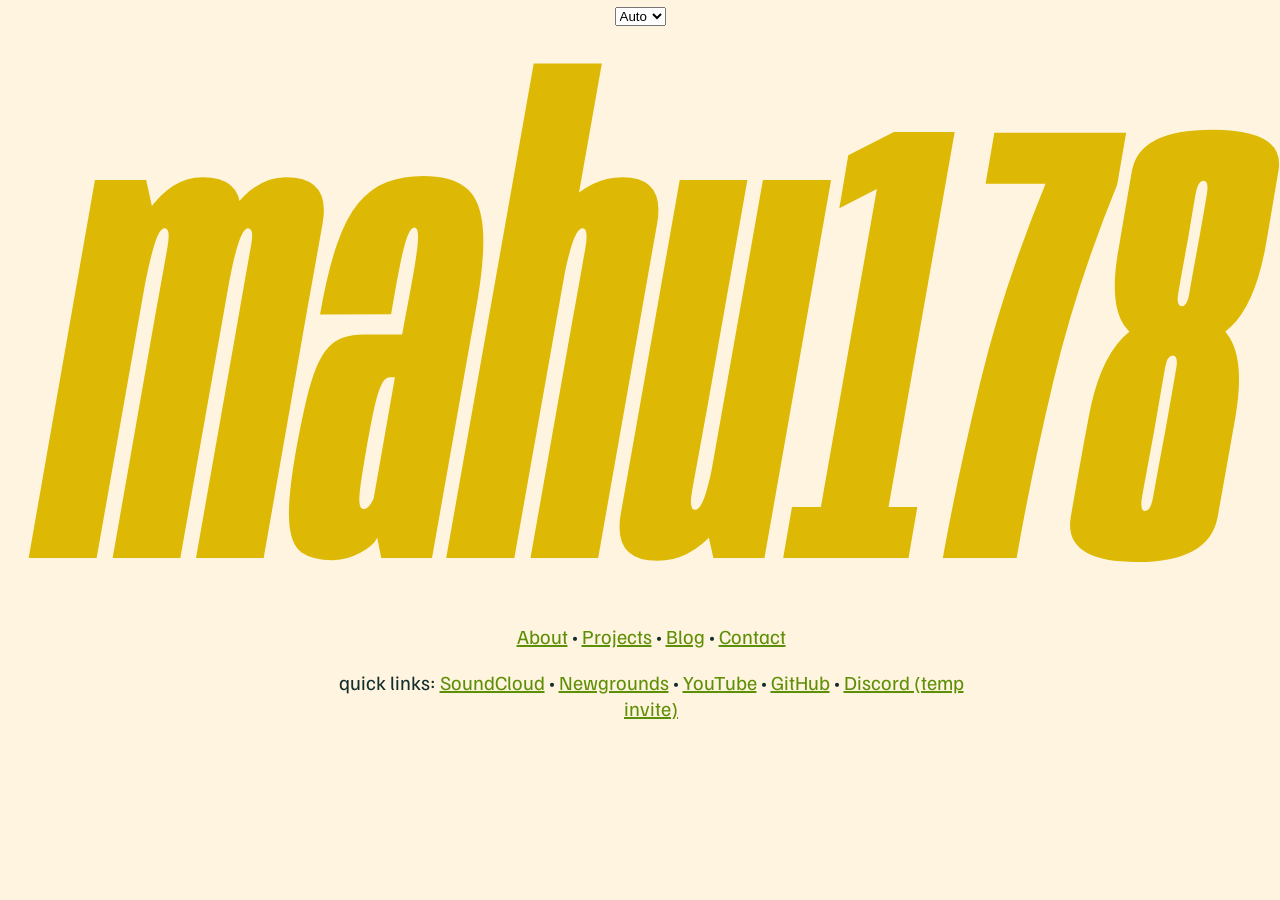
==== index.html @ 8aab54f6 "Refactor HTML structure, update styles, and enhance contact page" ====
<!DOCTYPE html>
<html lang="en">

<head>
	<meta charset="utf-8" />
	<title>mahu178</title>
	<meta name="viewport" content="width=device-width" />
	<link rel="stylesheet" href="css/styles.css" />
	<link rel="icon" type="image/png" href="images/favicon.png" />
	<meta name="description" content="MÈO MÈO on the internet <<vine boom sound effect>>" />
	<meta name="keywords" content="portfolio, projects, contact, about me" />
	<script src="scripts/script.js" defer></script>
</head>

<body class="index">
	<select id="theme-mode" aria-label="Select theme mode">
		<option value="auto">Auto</option>
		<option value="light">Light</option>
		<option value="dark">Dark</option>
	</select>

	<main class="index">
		<div class="logo-section">
			<h1 class="site-name">mahu178</h1>
		</div>

		<nav class="index">
			<a href="about.html">About</a> •
			<a href="projects.html">Projects</a> •
            <a href="blog.html">Blog</a> •
			<a href="contact.html">Contact</a>
		</nav>

        <p class="index">quick links: <a href="https://soundcloud.com/mahu178">SoundCloud</a> • <a href="https://mahu178.newgrounds.com/audio">Newgrounds</a> • <a href="https://www.youtube.com/@mahu178">YouTube</a> • <a href="https://github.com/mahu178">GitHub</a> • <a href="https://discord.gg/q94Nxc7dAx">Discord (temp invite)</a></p>
	</main>
</body>

</html>
---- css/styles.css ----
@import url('https://fonts.googleapis.com/css2?family=Anybody:ital,wdth,wght@0,50..75,600..700;1,50..75,600..700&family=Familjen+Grotesk:ital,wght@0,400..700;1,400..700&display=swap');

:root {
	--fontHead: 'Anybody', 'Arial Narrow', 'Roboto Condensed', 'Inter Tight', 'Nimbus Sans', 'Helvetica Neue', sans-serif;
	--fontMain: 'Familjen Grotesk', system-ui, -apple-system, sans-serif;
}

/* @link https://utopia.fyi/type/calculator?c=204,20,1.067,1000,20,1.333,4,1,&s=0.75,1.5|2|3|4|6,s-l&g=xs,l,l,12 */
:root {
	--step--1: clamp(0.9377rem, 1.2314rem + -0.4699cqi, 1.1715rem);
	--step-0: 1.25rem;
	--step-1: clamp(1.3338rem, 1.2485rem + 0.6683cqi, 1.6663rem);
	--step-2: clamp(1.4231rem, 1.2186rem + 1.604cqi, 2.2211rem);
	--step-3: clamp(1.5185rem, 1.1488rem + 2.8991cqi, 2.9607rem);
	--step-4: clamp(1.6202rem, 1.024rem + 4.6763cqi, 3.9467rem);
}

html[data-theme="dark"] {
	--text: #fff4df;
	--acc-lc: #0380DA;
	/* low contrast with background */
	--acc-hc: #FEA24E;
	/* high contrast */
	--bg: #132e2c;
}

html[data-theme="light"] {
	--text: #132e2c;
	--acc-lc: #DDB905;
	--acc-hc: #5E8F06;
	--bg: #fff4df;
}

body {
	font-family: var(--fontMain);
	font-size: var(--step-0);
	background-color: var(--bg);
	color: var(--text);
	max-width: 60ch;
	margin: auto;
}

p {
	max-width: 60ch;
}

q {
	color: var(--acc-hc)
}

body.index {
	width: 100vw
}

main.index {
	width: 100%;
	height: 100%;
	display: flex;
	flex-direction: column;
	justify-content: center;
	align-items: center;
}

a:link {
	color: var(--acc-hc);
}

a:visited {
	color: var(--acc-lc);
}

a:hover,
a:focus {
	color: var(--text);
	background-color: var(--acc-lc);
}

a:active {
	color: var(--text);
}

a#home {
	font-family: var(--fontHead);
	font-size: var(--step-4);
	font-stretch: 50%;
	font-weight: 600;
	font-style: italic;
	color: var(--text);
}

header {
	background-color: var(--acc-lc);
	display: flex;
	flex-direction: row;
	justify-content: space-between;
	align-items: center;
	padding: 0.5ch 1ch;
}
nav.header a {color: var(--text)}

::selection {
	color: var(--bg);
	background: var(--acc-hc);
}

h1,
h2,
h3 {
	font-family: var(--fontHead);
	font-stretch: 75%;
	margin: 0.5em 0 0.33em;
	background-color: var(--bg);
}

h1 {
	font-size: var(--step-4);
	font-stretch: 75%;
	color: var(--acc-lc);
}

h1.site-name {
	font-size: min(50vw, 70vh);
	font-stretch: 50%;
	font-weight: 600;
	font-style: italic;
	line-height: 10%;
	background-color: transparent;
}

h2 {
	font-size: var(--step-3);
	font-style: italic;
}

h3 {
	font-size: var(--step-2);
}

h4,
summary,
blockquote {
	font-size: var(--step-1);
}

div.faq-item {
	border-left: solid var(--acc-hc);
	margin: 2ch 0;
	padding-left: 1ch;
}

div.faq-question {
	padding-bottom: 1ch;
	font-size: var(--step-1);
	font-weight: 700;
}

.index {
	text-align: center;
	background-color: var(--bg);
}

small,
figcaption {
	font-size: var(--step--1);
}

main {
	padding: 1ch;
}
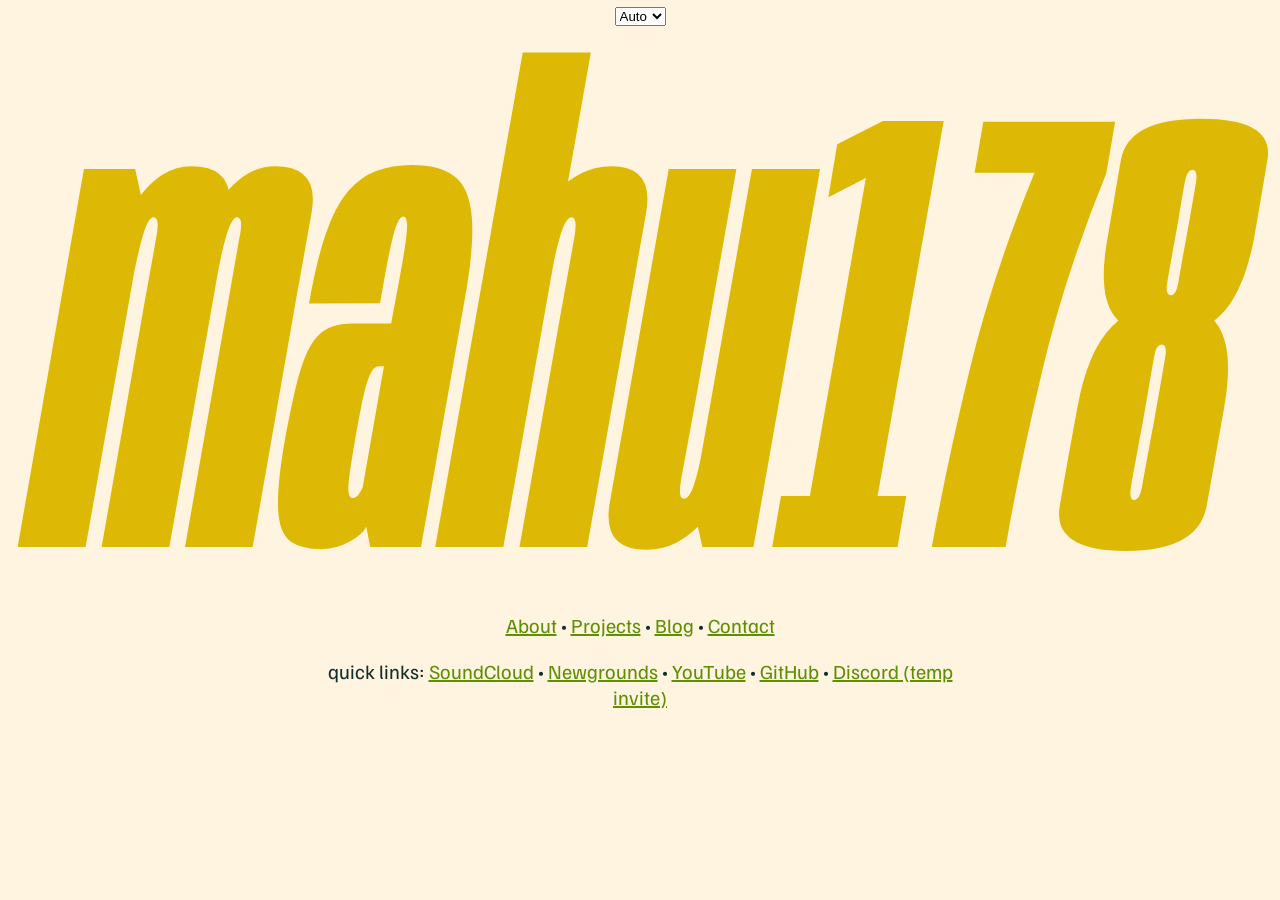
==== commit 67611c58: "testing corner image bg" ====
--- a/index.html
+++ b/index.html
@@ -33,6 +33,7 @@
 
         <p class="index">quick links: <a href="https://soundcloud.com/mahu178">SoundCloud</a> • <a href="https://mahu178.newgrounds.com/audio">Newgrounds</a> • <a href="https://www.youtube.com/@mahu178">YouTube</a> • <a href="https://github.com/mahu178">GitHub</a> • <a href="https://discord.gg/q94Nxc7dAx">Discord (temp invite)</a></p>
 	</main>
+	<div id="page-overlay" aria-hidden="true"></div>
 </body>
 
 </html>
--- a/css/styles.css
+++ b/css/styles.css
@@ -166,4 +166,21 @@
 
 main {
 	padding: 1ch;
+}
+
+main.index {
+	padding: 0;
+}
+
+#page-overlay {
+	--overlay-offset: min(6vw, 6vh);
+	position: fixed;
+	inset: 0;
+	z-index: 9999;
+	background: url(images/bg-corner.svg), url(images/bg-corner.svg), url(images/bg-corner.svg), url(images/bg-corner.svg), url(images/bg-side.svg), url(images/bg-side.svg), url(images/bg-side.svg), url(images/bg-side.svg);
+	background-repeat: no-repeat, no-repeat, no-repeat, no-repeat, no-repeat, no-repeat, no-repeat, no-repeat;
+	background-position: var(--overlay-offset) var(--overlay-offset), calc(100% - var(--overlay-offset)) var(--overlay-offset), calc(100% - var(--overlay-offset)) calc(100% - var(--overlay-offset)), var(--overlay-offset) calc(100% - var(--overlay-offset)), center var(--overlay-offset), calc(100% - var(--overlay-offset)) center, center calc(100% - var(--overlay-offset)), var(--overlay-offset) center;
+	background-size: var(--overlay-offset) var(--overlay-offset), var(--overlay-offset) var(--overlay-offset), var(--overlay-offset) var(--overlay-offset), var(--overlay-offset) var(--overlay-offset), calc(100% - 2 * var(--overlay-offset)) var(--overlay-offset), var(--overlay-offset) calc(100% - 2 * var(--overlay-offset)), calc(100% - 2 * var(--overlay-offset)) var(--overlay-offset), var(--overlay-offset) calc(100% - 2 * var(--overlay-offset));
+	cursor: default;
+	width: 100%; height: 100%;
 }
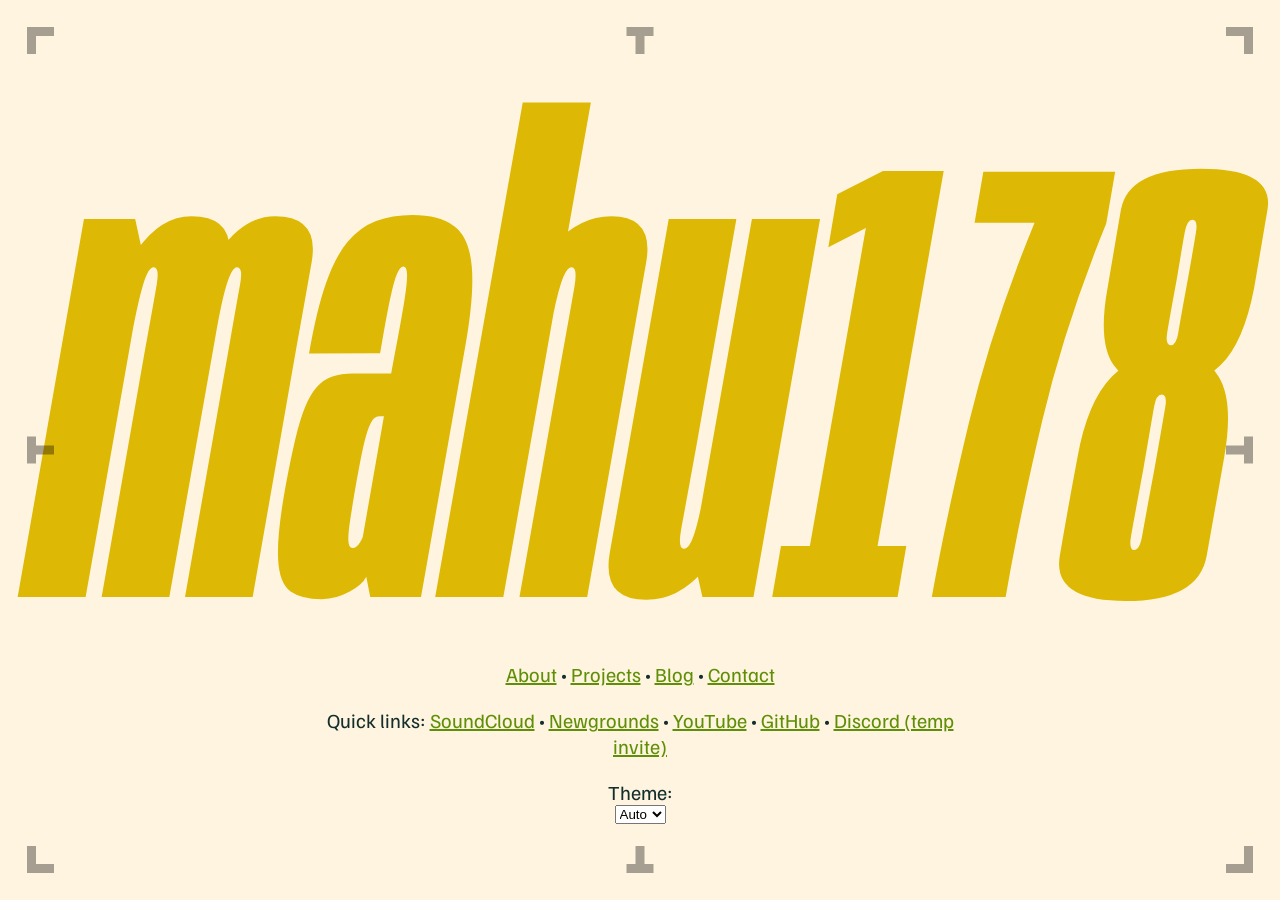
==== commit d07bf7a7: "alright proper frame for index page now" ====
--- a/index.html
+++ b/index.html
@@ -13,11 +13,6 @@
 </head>
 
 <body class="index">
-	<select id="theme-mode" aria-label="Select theme mode">
-		<option value="auto">Auto</option>
-		<option value="light">Light</option>
-		<option value="dark">Dark</option>
-	</select>
 
 	<main class="index">
 		<div class="logo-section">
@@ -31,9 +26,14 @@
 			<a href="contact.html">Contact</a>
 		</nav>
 
-        <p class="index">quick links: <a href="https://soundcloud.com/mahu178">SoundCloud</a> • <a href="https://mahu178.newgrounds.com/audio">Newgrounds</a> • <a href="https://www.youtube.com/@mahu178">YouTube</a> • <a href="https://github.com/mahu178">GitHub</a> • <a href="https://discord.gg/q94Nxc7dAx">Discord (temp invite)</a></p>
+        <p class="index">Quick links: <a href="https://soundcloud.com/mahu178">SoundCloud</a> • <a href="https://mahu178.newgrounds.com/audio">Newgrounds</a> • <a href="https://www.youtube.com/@mahu178">YouTube</a> • <a href="https://github.com/mahu178">GitHub</a> • <a href="https://discord.gg/q94Nxc7dAx">Discord (temp invite)</a></p>
+	Theme: <select id="theme-mode" aria-label="Select theme mode">
+		<option value="auto">Auto</option>
+		<option value="light">Light</option>
+		<option value="dark">Dark</option>
+	</select>
 	</main>
-	<div id="page-overlay" aria-hidden="true"></div>
+	<div id="frame" aria-hidden="true"></div>
 </body>
 
 </html>
--- a/css/styles.css
+++ b/css/styles.css
@@ -22,6 +22,7 @@
 	--acc-hc: #FEA24E;
 	/* high contrast */
 	--bg: #132e2c;
+	--frame-brightness: 100%;
 }
 
 html[data-theme="light"] {
@@ -29,6 +30,7 @@
 	--acc-lc: #DDB905;
 	--acc-hc: #5E8F06;
 	--bg: #fff4df;
+	--frame-brightness: 0%;
 }
 
 body {
@@ -169,18 +171,22 @@
 }
 
 main.index {
+	min-height: 100vh;
+	margin: auto;
 	padding: 0;
 }
 
-#page-overlay {
-	--overlay-offset: min(6vw, 6vh);
+#frame {
+	--overlay-offset: min(3vw, 3vh);
 	position: fixed;
 	inset: 0;
 	z-index: 9999;
-	background: url(images/bg-corner.svg), url(images/bg-corner.svg), url(images/bg-corner.svg), url(images/bg-corner.svg), url(images/bg-side.svg), url(images/bg-side.svg), url(images/bg-side.svg), url(images/bg-side.svg);
+	background: url(images/bg-corner1.svg), url(images/bg-corner2.svg), url(images/bg-corner3.svg), url(images/bg-corner4.svg), url(images/bg-side1.svg), url(images/bg-side2.svg), url(images/bg-side3.svg), url(images/bg-side4.svg);
 	background-repeat: no-repeat, no-repeat, no-repeat, no-repeat, no-repeat, no-repeat, no-repeat, no-repeat;
 	background-position: var(--overlay-offset) var(--overlay-offset), calc(100% - var(--overlay-offset)) var(--overlay-offset), calc(100% - var(--overlay-offset)) calc(100% - var(--overlay-offset)), var(--overlay-offset) calc(100% - var(--overlay-offset)), center var(--overlay-offset), calc(100% - var(--overlay-offset)) center, center calc(100% - var(--overlay-offset)), var(--overlay-offset) center;
 	background-size: var(--overlay-offset) var(--overlay-offset), var(--overlay-offset) var(--overlay-offset), var(--overlay-offset) var(--overlay-offset), var(--overlay-offset) var(--overlay-offset), calc(100% - 2 * var(--overlay-offset)) var(--overlay-offset), var(--overlay-offset) calc(100% - 2 * var(--overlay-offset)), calc(100% - 2 * var(--overlay-offset)) var(--overlay-offset), var(--overlay-offset) calc(100% - 2 * var(--overlay-offset));
 	cursor: default;
 	width: 100%; height: 100%;
+    pointer-events: none;
+	filter: brightness(var(--frame-brightness)) opacity(0.35);
 }
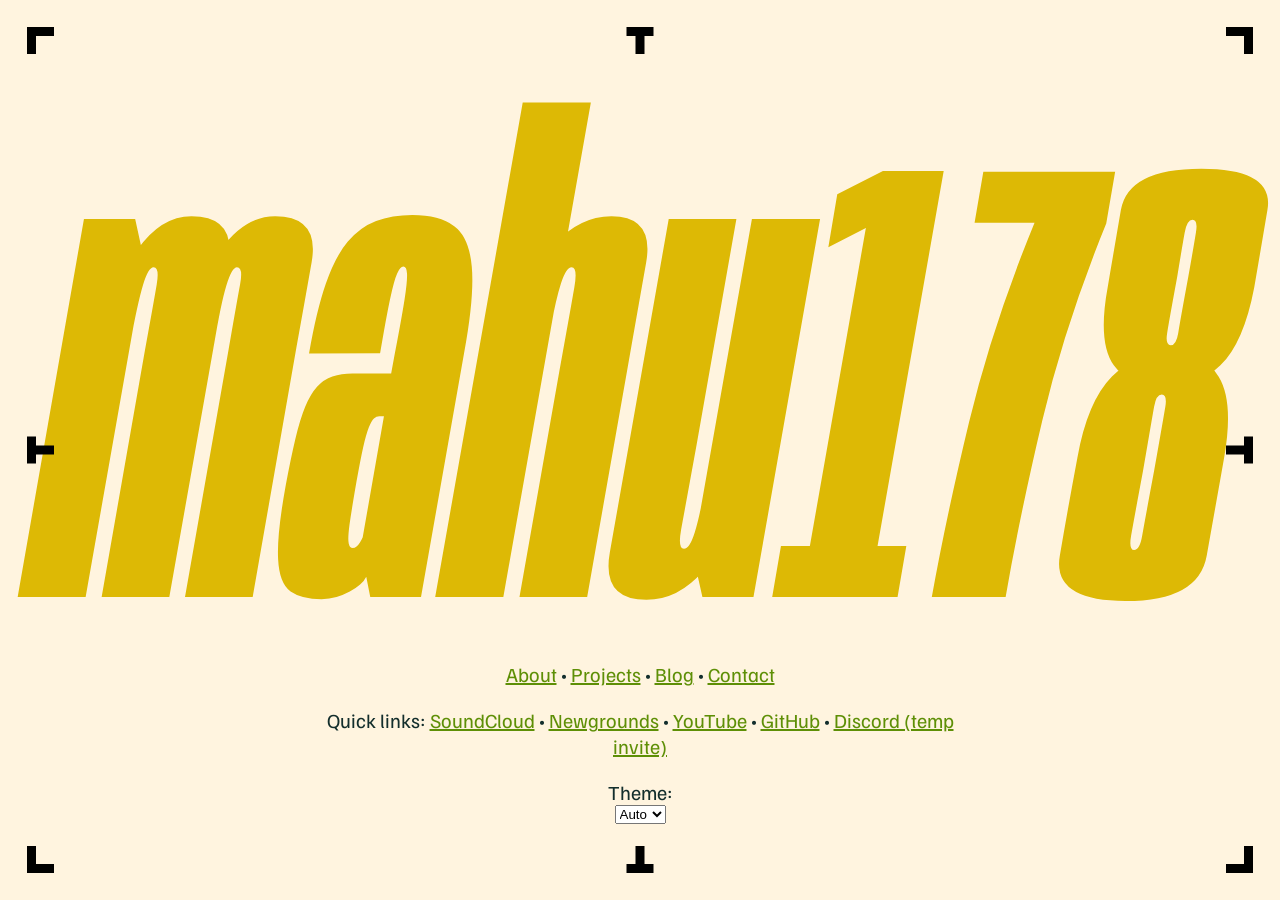
==== commit a8d7c0d5: "lessen the weight of css, make the indexhtml heavier instead" ====
--- a/index.html
+++ b/index.html
@@ -10,28 +10,56 @@
 	<meta name="description" content="MÈO MÈO on the internet <<vine boom sound effect>>" />
 	<meta name="keywords" content="portfolio, projects, contact, about me" />
 	<script src="scripts/script.js" defer></script>
+    <style>
+        body {
+            width: 100vw;
+            text-align: center;
+            background-color: var(--bg);
+        }
+
+        main {
+            width: 100%;
+            height: 100%;
+            display: flex;
+            flex-direction: column;
+            justify-content: center;
+            align-items: center;
+            min-height: 100vh;
+            margin: auto;
+            padding: 0;
+        }
+
+        #frame {
+            --overlay-offset: min(3vw, 3vh);
+            position: fixed;
+            inset: 0;
+            z-index: 9999;
+            background: url(images/bg-corner1.svg), url(images/bg-corner2.svg), url(images/bg-corner3.svg), url(images/bg-corner4.svg), url(images/bg-side1.svg), url(images/bg-side2.svg), url(images/bg-side3.svg), url(images/bg-side4.svg);
+            background-repeat: no-repeat, no-repeat, no-repeat, no-repeat, no-repeat, no-repeat, no-repeat, no-repeat;
+            background-position: var(--overlay-offset) var(--overlay-offset), calc(100% - var(--overlay-offset)) var(--overlay-offset), calc(100% - var(--overlay-offset)) calc(100% - var(--overlay-offset)), var(--overlay-offset) calc(100% - var(--overlay-offset)), center var(--overlay-offset), calc(100% - var(--overlay-offset)) center, center calc(100% - var(--overlay-offset)), var(--overlay-offset) center;
+            background-size: var(--overlay-offset) var(--overlay-offset), var(--overlay-offset) var(--overlay-offset), var(--overlay-offset) var(--overlay-offset), var(--overlay-offset) var(--overlay-offset), calc(100% - 2 * var(--overlay-offset)) var(--overlay-offset), var(--overlay-offset) calc(100% - 2 * var(--overlay-offset)), calc(100% - 2 * var(--overlay-offset)) var(--overlay-offset), var(--overlay-offset) calc(100% - 2 * var(--overlay-offset));
+            cursor: default;
+            width: 100%;
+            height: 100%;
+            pointer-events: none;
+            filter: brightness(var(--frame-brightness));
+        }
+    </style>
 </head>
 
-<body class="index">
-
-	<main class="index">
+<body>
+	<main>
 		<div class="logo-section">
 			<h1 class="site-name">mahu178</h1>
 		</div>
-
-		<nav class="index">
-			<a href="about.html">About</a> •
-			<a href="projects.html">Projects</a> •
-            <a href="blog.html">Blog</a> •
-			<a href="contact.html">Contact</a>
+		<nav>
+			<a href="about.html">About</a> • <a href="projects.html">Projects</a> • <a href="blog.html">Blog</a> • <a href="contact.html">Contact</a>
 		</nav>
-
-        <p class="index">Quick links: <a href="https://soundcloud.com/mahu178">SoundCloud</a> • <a href="https://mahu178.newgrounds.com/audio">Newgrounds</a> • <a href="https://www.youtube.com/@mahu178">YouTube</a> • <a href="https://github.com/mahu178">GitHub</a> • <a href="https://discord.gg/q94Nxc7dAx">Discord (temp invite)</a></p>
-	Theme: <select id="theme-mode" aria-label="Select theme mode">
-		<option value="auto">Auto</option>
-		<option value="light">Light</option>
-		<option value="dark">Dark</option>
-	</select>
+		<p>Quick links: <a href="https://soundcloud.com/mahu178">SoundCloud</a> • <a href="https://mahu178.newgrounds.com/audio">Newgrounds</a> • <a href="https://www.youtube.com/@mahu178">YouTube</a> • <a href="https://github.com/mahu178">GitHub</a> • <a href="https://discord.gg/q94Nxc7dAx">Discord (temp invite)</a></p> Theme: <select id="theme-mode" aria-label="Select theme mode">
+			<option value="auto">Auto</option>
+			<option value="light">Light</option>
+			<option value="dark">Dark</option>
+		</select>
 	</main>
 	<div id="frame" aria-hidden="true"></div>
 </body>
--- a/css/styles.css
+++ b/css/styles.css
@@ -50,19 +50,6 @@
 	color: var(--acc-hc)
 }
 
-body.index {
-	width: 100vw
-}
-
-main.index {
-	width: 100%;
-	height: 100%;
-	display: flex;
-	flex-direction: column;
-	justify-content: center;
-	align-items: center;
-}
-
 a:link {
 	color: var(--acc-hc);
 }
@@ -98,7 +85,6 @@
 	align-items: center;
 	padding: 0.5ch 1ch;
 }
-nav.header a {color: var(--text)}
 
 ::selection {
 	color: var(--bg);
@@ -132,10 +118,12 @@
 h2 {
 	font-size: var(--step-3);
 	font-style: italic;
+	color: var(--acc-hc);
 }
 
 h3 {
 	font-size: var(--step-2);
+	color: var(--acc-hc);
 }
 
 h4,
@@ -168,25 +156,4 @@
 
 main {
 	padding: 1ch;
-}
-
-main.index {
-	min-height: 100vh;
-	margin: auto;
-	padding: 0;
-}
-
-#frame {
-	--overlay-offset: min(3vw, 3vh);
-	position: fixed;
-	inset: 0;
-	z-index: 9999;
-	background: url(images/bg-corner1.svg), url(images/bg-corner2.svg), url(images/bg-corner3.svg), url(images/bg-corner4.svg), url(images/bg-side1.svg), url(images/bg-side2.svg), url(images/bg-side3.svg), url(images/bg-side4.svg);
-	background-repeat: no-repeat, no-repeat, no-repeat, no-repeat, no-repeat, no-repeat, no-repeat, no-repeat;
-	background-position: var(--overlay-offset) var(--overlay-offset), calc(100% - var(--overlay-offset)) var(--overlay-offset), calc(100% - var(--overlay-offset)) calc(100% - var(--overlay-offset)), var(--overlay-offset) calc(100% - var(--overlay-offset)), center var(--overlay-offset), calc(100% - var(--overlay-offset)) center, center calc(100% - var(--overlay-offset)), var(--overlay-offset) center;
-	background-size: var(--overlay-offset) var(--overlay-offset), var(--overlay-offset) var(--overlay-offset), var(--overlay-offset) var(--overlay-offset), var(--overlay-offset) var(--overlay-offset), calc(100% - 2 * var(--overlay-offset)) var(--overlay-offset), var(--overlay-offset) calc(100% - 2 * var(--overlay-offset)), calc(100% - 2 * var(--overlay-offset)) var(--overlay-offset), var(--overlay-offset) calc(100% - 2 * var(--overlay-offset));
-	cursor: default;
-	width: 100%; height: 100%;
-    pointer-events: none;
-	filter: brightness(var(--frame-brightness)) opacity(0.35);
 }
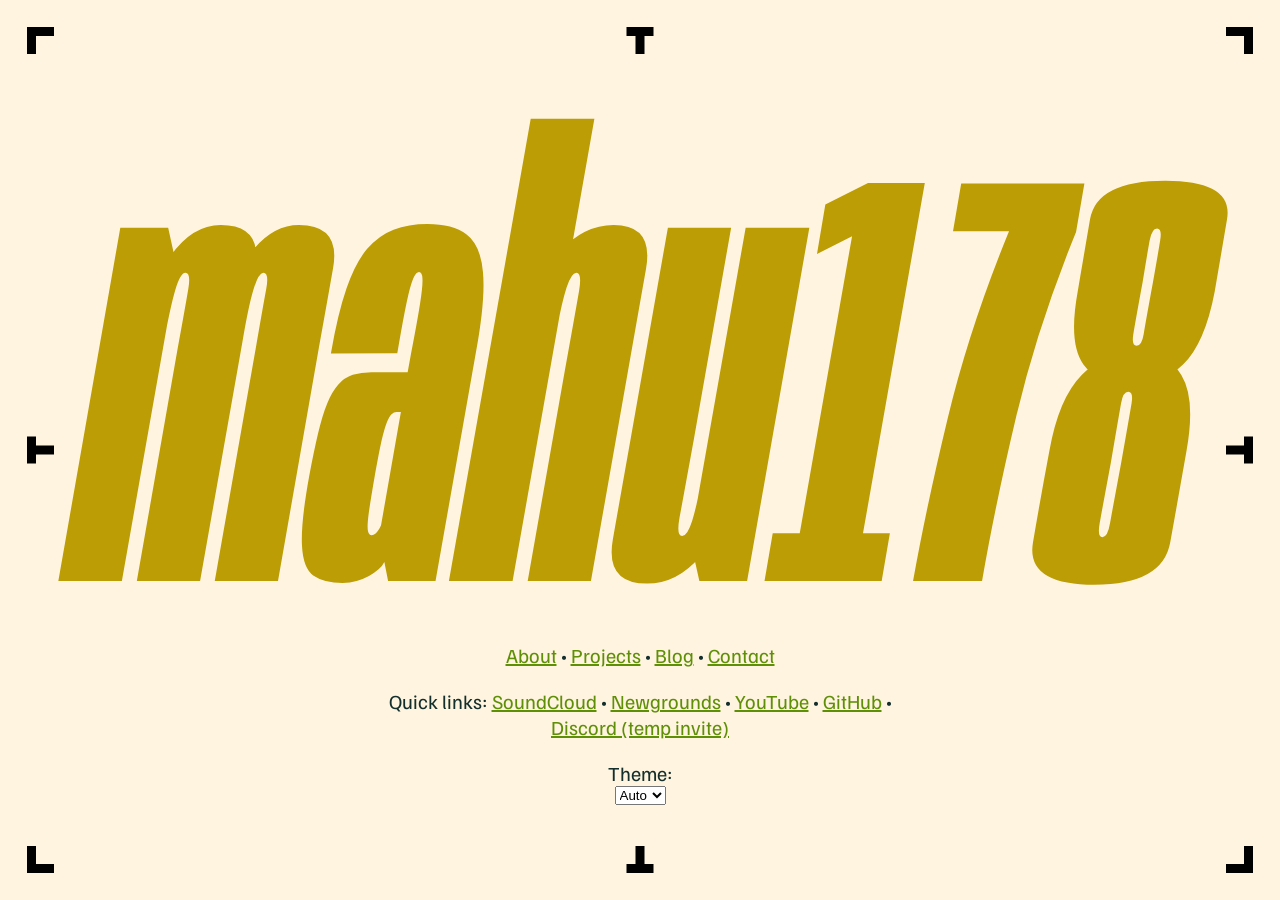
==== commit 6895a2a6: "start caching css and js + new blog" ====
--- a/index.html
+++ b/index.html
@@ -5,28 +5,42 @@
 	<meta charset="utf-8" />
 	<title>mahu178</title>
 	<meta name="viewport" content="width=device-width" />
-	<link rel="stylesheet" href="css/styles.css" />
+    <link rel="stylesheet" href="css/styles.css?v=20260820" />
 	<link rel="icon" type="image/png" href="images/favicon.png" />
 	<meta name="description" content="MÈO MÈO on the internet <<vine boom sound effect>>" />
 	<meta name="keywords" content="portfolio, projects, contact, about me" />
-	<script src="scripts/script.js" defer></script>
+    <script src="scripts/script.js?v=20260820" defer></script>
     <style>
+        html[data-theme="dark"] {
+            --frame-brightness: 100%;
+        }
+        html[data-theme="light"] {
+            --frame-brightness: 0%;
+        }
         body {
             width: 100vw;
             text-align: center;
             background-color: var(--bg);
         }
 
+        h1 {
+            font-size: min(46vw, 70vh);
+            font-stretch: 50%;
+            font-weight: 600;
+            font-style: italic;
+            line-height: 10%;
+            background-color: transparent;
+        }
+
         main {
-            width: 100%;
-            height: 100%;
             display: flex;
             flex-direction: column;
             justify-content: center;
             align-items: center;
-            min-height: 100vh;
-            margin: auto;
-            padding: 0;
+            min-height: 100dvh;
+            box-sizing: border-box;
+            margin: 0 min(3vw, 3vh);
+            padding: 6vh 0;
         }
 
         #frame {
@@ -50,12 +64,12 @@
 <body>
 	<main>
 		<div class="logo-section">
-			<h1 class="site-name">mahu178</h1>
+			<h1>mahu178</h1>
 		</div>
 		<nav>
 			<a href="about.html">About</a> • <a href="projects.html">Projects</a> • <a href="blog.html">Blog</a> • <a href="contact.html">Contact</a>
 		</nav>
-		<p>Quick links: <a href="https://soundcloud.com/mahu178">SoundCloud</a> • <a href="https://mahu178.newgrounds.com/audio">Newgrounds</a> • <a href="https://www.youtube.com/@mahu178">YouTube</a> • <a href="https://github.com/mahu178">GitHub</a> • <a href="https://discord.gg/q94Nxc7dAx">Discord (temp invite)</a></p> Theme: <select id="theme-mode" aria-label="Select theme mode">
+		<p>Quick links: <a href="https://soundcloud.com/mahu178" target="_blank" rel="noopener noreferrer">SoundCloud</a> • <a href="https://mahu178.newgrounds.com/audio" target="_blank" rel="noopener noreferrer">Newgrounds</a> • <a href="https://www.youtube.com/@mahu178" target="_blank" rel="noopener noreferrer">YouTube</a> • <a href="https://github.com/mahu178" target="_blank" rel="noopener noreferrer">GitHub</a> • <a href="https://discord.gg/q94Nxc7dAx" target="_blank" rel="noopener noreferrer">Discord (temp invite)</a></p> Theme: <select id="theme-mode" aria-label="Select theme mode">
 			<option value="auto">Auto</option>
 			<option value="light">Light</option>
 			<option value="dark">Dark</option>
--- a/css/styles.css
+++ b/css/styles.css
@@ -17,20 +17,18 @@
 
 html[data-theme="dark"] {
 	--text: #fff4df;
-	--acc-lc: #0380DA;
+	--acc-lc: #36A0FF;
 	/* low contrast with background */
 	--acc-hc: #FEA24E;
 	/* high contrast */
 	--bg: #132e2c;
-	--frame-brightness: 100%;
 }
 
 html[data-theme="light"] {
 	--text: #132e2c;
-	--acc-lc: #DDB905;
+	--acc-lc: #BC9D05;
 	--acc-hc: #5E8F06;
 	--bg: #fff4df;
-	--frame-brightness: 0%;
 }
 
 body {
@@ -38,12 +36,12 @@
 	font-size: var(--step-0);
 	background-color: var(--bg);
 	color: var(--text);
-	max-width: 60ch;
+	max-width: 55ch;
 	margin: auto;
 }
 
 p {
-	max-width: 60ch;
+	max-width: 55ch;
 }
 
 q {
@@ -61,7 +59,7 @@
 a:hover,
 a:focus {
 	color: var(--text);
-	background-color: var(--acc-lc);
+	background-color: var(--acc-hc);
 }
 
 a:active {
@@ -98,32 +96,21 @@
 	font-stretch: 75%;
 	margin: 0.5em 0 0.33em;
 	background-color: var(--bg);
+	color: var(--acc-lc);
 }
 
 h1 {
 	font-size: var(--step-4);
 	font-stretch: 75%;
-	color: var(--acc-lc);
-}
-
-h1.site-name {
-	font-size: min(50vw, 70vh);
-	font-stretch: 50%;
-	font-weight: 600;
-	font-style: italic;
-	line-height: 10%;
-	background-color: transparent;
 }
 
 h2 {
 	font-size: var(--step-3);
 	font-style: italic;
-	color: var(--acc-hc);
 }
 
 h3 {
 	font-size: var(--step-2);
-	color: var(--acc-hc);
 }
 
 h4,
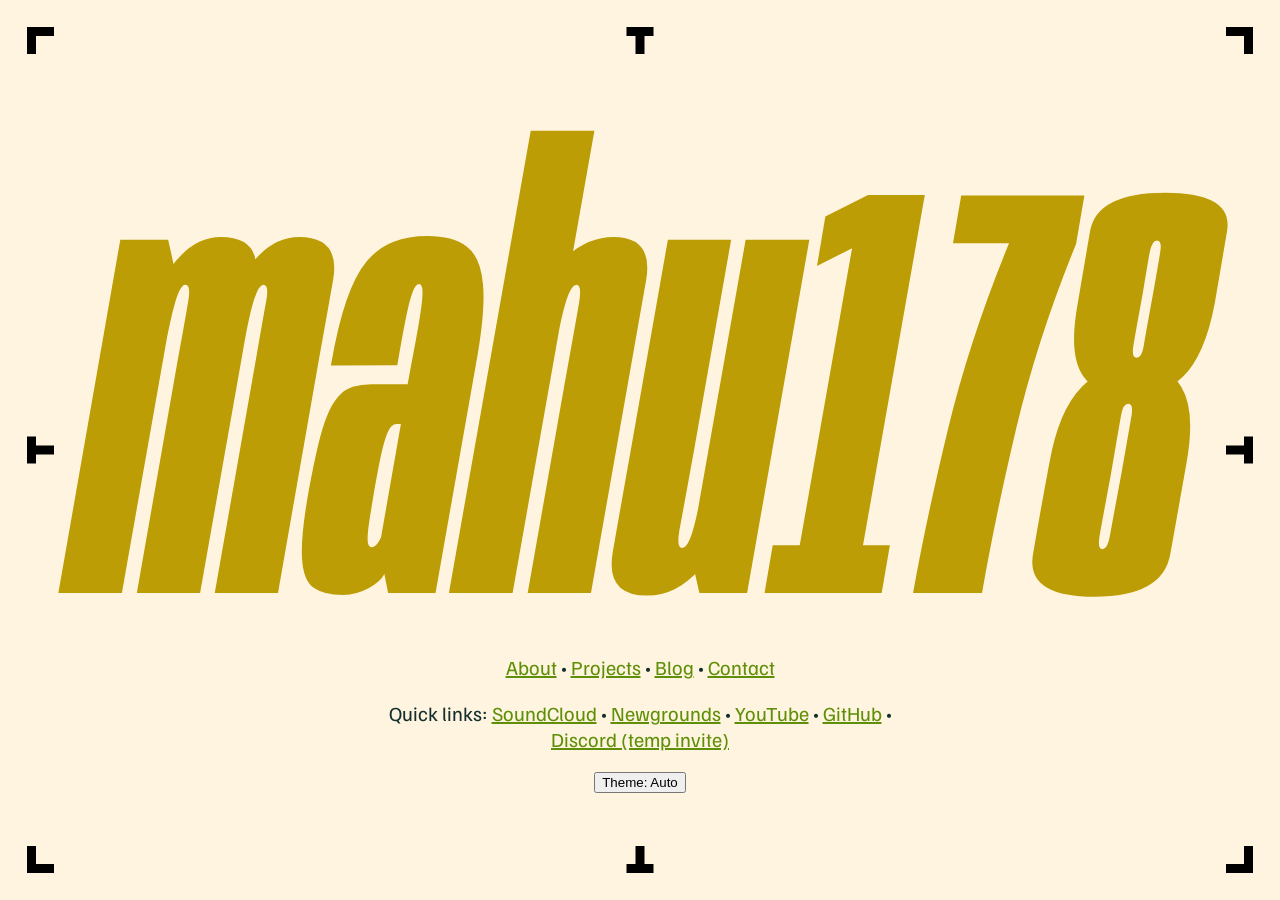
==== commit d49a2c91: "figuring out hamburger menu" ====
--- a/index.html
+++ b/index.html
@@ -5,11 +5,11 @@
 	<meta charset="utf-8" />
 	<title>mahu178</title>
 	<meta name="viewport" content="width=device-width" />
-    <link rel="stylesheet" href="css/styles.css?v=20260820" />
+    <link rel="stylesheet" href="css/styles.css?v=20260821" />
 	<link rel="icon" type="image/png" href="images/favicon.png" />
 	<meta name="description" content="MÈO MÈO on the internet <<vine boom sound effect>>" />
 	<meta name="keywords" content="portfolio, projects, contact, about me" />
-    <script src="scripts/script.js?v=20260820" defer></script>
+    <script src="scripts/script.js?v=20260821" defer></script>
     <style>
         html[data-theme="dark"] {
             --frame-brightness: 100%;
@@ -29,7 +29,7 @@
             font-weight: 600;
             font-style: italic;
             line-height: 10%;
-            background-color: transparent;
+            background: transparent;
         }
 
         main {
@@ -69,11 +69,8 @@
 		<nav>
 			<a href="about.html">About</a> • <a href="projects.html">Projects</a> • <a href="blog.html">Blog</a> • <a href="contact.html">Contact</a>
 		</nav>
-		<p>Quick links: <a href="https://soundcloud.com/mahu178" target="_blank" rel="noopener noreferrer">SoundCloud</a> • <a href="https://mahu178.newgrounds.com/audio" target="_blank" rel="noopener noreferrer">Newgrounds</a> • <a href="https://www.youtube.com/@mahu178" target="_blank" rel="noopener noreferrer">YouTube</a> • <a href="https://github.com/mahu178" target="_blank" rel="noopener noreferrer">GitHub</a> • <a href="https://discord.gg/q94Nxc7dAx" target="_blank" rel="noopener noreferrer">Discord (temp invite)</a></p> Theme: <select id="theme-mode" aria-label="Select theme mode">
-			<option value="auto">Auto</option>
-			<option value="light">Light</option>
-			<option value="dark">Dark</option>
-		</select>
+		<p>Quick links: <a href="https://soundcloud.com/mahu178" target="_blank" rel="noopener noreferrer">SoundCloud</a> • <a href="https://mahu178.newgrounds.com/audio" target="_blank" rel="noopener noreferrer">Newgrounds</a> • <a href="https://www.youtube.com/@mahu178" target="_blank" rel="noopener noreferrer">YouTube</a> • <a href="https://github.com/mahu178" target="_blank" rel="noopener noreferrer">GitHub</a> • <a href="https://discord.gg/q94Nxc7dAx" target="_blank" rel="noopener noreferrer">Discord (temp invite)</a></p> 
+        <button id="theme-mode" type="button" aria-label="Theme: auto">Theme: Auto</button>
 	</main>
 	<div id="frame" aria-hidden="true"></div>
 </body>
--- a/css/styles.css
+++ b/css/styles.css
@@ -13,6 +13,16 @@
 	--step-2: clamp(1.4231rem, 1.2186rem + 1.604cqi, 2.2211rem);
 	--step-3: clamp(1.5185rem, 1.1488rem + 2.8991cqi, 2.9607rem);
 	--step-4: clamp(1.6202rem, 1.024rem + 4.6763cqi, 3.9467rem);
+}
+
+body {
+	font-family: var(--fontMain);
+	font-size: var(--step-0);
+	background: url("images/bg.png");
+	background-color: var(--bg);
+	color: var(--text);
+	max-width: 55ch;
+	margin: auto;
 }
 
 html[data-theme="dark"] {
@@ -31,17 +41,13 @@
 	--bg: #fff4df;
 }
 
-body {
-	font-family: var(--fontMain);
-	font-size: var(--step-0);
+p, a, small, figcaption, h1, h2, h3, h4, summary, blockquote, ul, ol, li {
+	max-width: 55ch;
 	background-color: var(--bg);
-	color: var(--text);
-	max-width: 55ch;
-	margin: auto;
 }
 
-p {
-	max-width: 55ch;
+p.blog-excerpt {
+	font-size: var(--step-1);
 }
 
 q {
@@ -69,6 +75,7 @@
 a#home {
 	font-family: var(--fontHead);
 	font-size: var(--step-4);
+	background-color: transparent;
 	font-stretch: 50%;
 	font-weight: 600;
 	font-style: italic;
@@ -82,6 +89,27 @@
 	justify-content: space-between;
 	align-items: center;
 	padding: 0.5ch 1ch;
+	position: relative;
+}
+
+#site-menu {
+	background-color: var(--acc-lc);
+	display: flex;
+	flex-direction: column;
+	position: absolute;
+	top: 100%;
+	right: 0;
+	z-index: 1;
+	padding: 1ch;
+}
+
+a:visited#site-menu, a#site-menu {
+	color: var(--text);
+	background-color: var(--acc-lc);
+}
+
+#site-menu[hidden] {
+	display: none;
 }
 
 ::selection {
@@ -95,7 +123,6 @@
 	font-family: var(--fontHead);
 	font-stretch: 75%;
 	margin: 0.5em 0 0.33em;
-	background-color: var(--bg);
 	color: var(--acc-lc);
 }
 
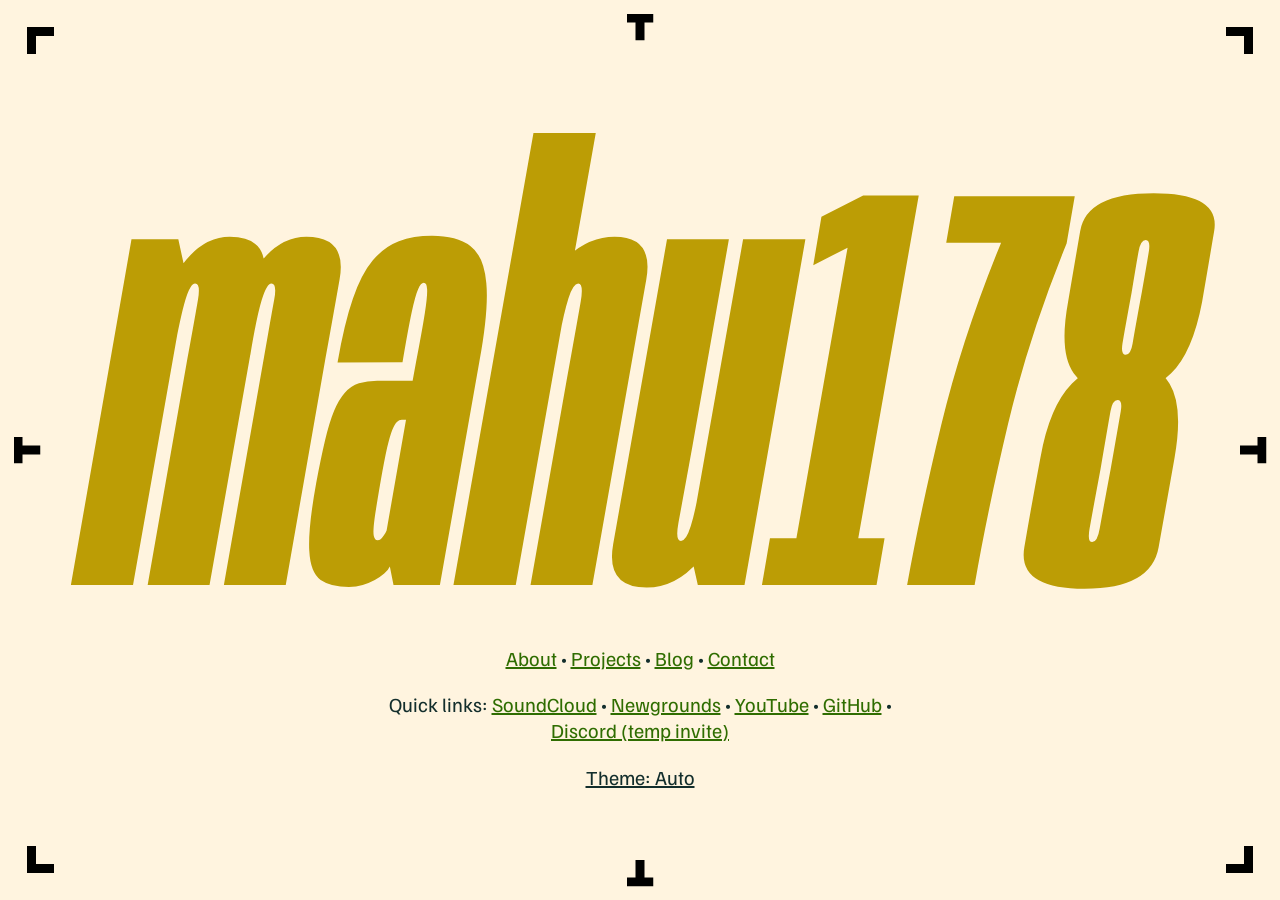
==== commit dc2dac80: "making the index page slightly fancier" ====
--- a/index.html
+++ b/index.html
@@ -11,6 +11,15 @@
 	<meta name="keywords" content="portfolio, projects, contact, about me" />
     <script src="scripts/script.js?v=20260821" defer></script>
     <style>
+        @keyframes DropIn {
+            0% {
+                transform: translateY(-100vh);
+            }
+            100% {
+                transform: translateY(0);
+            }
+        }
+
         html[data-theme="dark"] {
             --frame-brightness: 100%;
         }
@@ -24,12 +33,13 @@
         }
 
         h1 {
-            font-size: min(46vw, 70vh);
+            font-size: min(45vw, 70vh);
             font-stretch: 50%;
             font-weight: 600;
             font-style: italic;
             line-height: 10%;
             background: transparent;
+            animation: DropIn 0.5s ease-out;
         }
 
         main {
@@ -48,15 +58,60 @@
             position: fixed;
             inset: 0;
             z-index: 9999;
-            background: url(images/bg-corner1.svg), url(images/bg-corner2.svg), url(images/bg-corner3.svg), url(images/bg-corner4.svg), url(images/bg-side1.svg), url(images/bg-side2.svg), url(images/bg-side3.svg), url(images/bg-side4.svg);
-            background-repeat: no-repeat, no-repeat, no-repeat, no-repeat, no-repeat, no-repeat, no-repeat, no-repeat;
-            background-position: var(--overlay-offset) var(--overlay-offset), calc(100% - var(--overlay-offset)) var(--overlay-offset), calc(100% - var(--overlay-offset)) calc(100% - var(--overlay-offset)), var(--overlay-offset) calc(100% - var(--overlay-offset)), center var(--overlay-offset), calc(100% - var(--overlay-offset)) center, center calc(100% - var(--overlay-offset)), var(--overlay-offset) center;
-            background-size: var(--overlay-offset) var(--overlay-offset), var(--overlay-offset) var(--overlay-offset), var(--overlay-offset) var(--overlay-offset), var(--overlay-offset) var(--overlay-offset), calc(100% - 2 * var(--overlay-offset)) var(--overlay-offset), var(--overlay-offset) calc(100% - 2 * var(--overlay-offset)), calc(100% - 2 * var(--overlay-offset)) var(--overlay-offset), var(--overlay-offset) calc(100% - 2 * var(--overlay-offset));
             cursor: default;
             width: 100%;
             height: 100%;
             pointer-events: none;
             filter: brightness(var(--frame-brightness));
+        }
+
+        #frame span {
+            position: absolute;
+            display: block;
+            background-repeat: no-repeat;
+            background-size: 100% 100%;
+        }
+
+        #frame .corner {
+            width: var(--overlay-offset);
+            height: var(--overlay-offset);
+            background-image: url(images/bg-corner.svg);
+        }
+
+        #frame .corner:nth-child(1) { top: var(--overlay-offset); left: var(--overlay-offset); }
+        #frame .corner:nth-child(2) { top: var(--overlay-offset); right: var(--overlay-offset); transform: rotate(90deg); }
+        #frame .corner:nth-child(3) { right: var(--overlay-offset); bottom: var(--overlay-offset); transform: rotate(180deg); }
+        #frame .corner:nth-child(4) { bottom: var(--overlay-offset); left: var(--overlay-offset); transform: rotate(270deg); }
+
+        #frame .side {
+            width: var(--overlay-offset);
+            height: var(--overlay-offset);
+            background-image: url(images/bg-side.svg);
+            transform-origin: center;
+        }
+
+        #frame .side:nth-child(5) {
+            top: var(--overlay-offset);
+            left: 50%;
+            transform: translate(-50%, -50%);
+        }
+
+        #frame .side:nth-child(6) {
+            top: 50%;
+            right: var(--overlay-offset);
+            transform: translate(50%, -50%) rotate(90deg);
+        }
+
+        #frame .side:nth-child(7) {
+            bottom: var(--overlay-offset);
+            left: 50%;
+            transform: translate(-50%, 50%) rotate(180deg);
+        }
+
+        #frame .side:nth-child(8) {
+            top: 50%;
+            left: var(--overlay-offset);
+            transform: translate(-50%, -50%) rotate(270deg);
         }
     </style>
 </head>
@@ -72,7 +127,10 @@
 		<p>Quick links: <a href="https://soundcloud.com/mahu178" target="_blank" rel="noopener noreferrer">SoundCloud</a> • <a href="https://mahu178.newgrounds.com/audio" target="_blank" rel="noopener noreferrer">Newgrounds</a> • <a href="https://www.youtube.com/@mahu178" target="_blank" rel="noopener noreferrer">YouTube</a> • <a href="https://github.com/mahu178" target="_blank" rel="noopener noreferrer">GitHub</a> • <a href="https://discord.gg/q94Nxc7dAx" target="_blank" rel="noopener noreferrer">Discord (temp invite)</a></p> 
         <button id="theme-mode" type="button" aria-label="Theme: auto">Theme: Auto</button>
 	</main>
-	<div id="frame" aria-hidden="true"></div>
+	<div id="frame" aria-hidden="true">
+        <span class="corner"></span><span class="corner"></span><span class="corner"></span><span class="corner"></span>
+        <span class="side"></span><span class="side"></span><span class="side"></span><span class="side"></span>
+    </div>
 </body>
 
 </html>
--- a/css/styles.css
+++ b/css/styles.css
@@ -29,7 +29,7 @@
 	--text: #fff4df;
 	--acc-lc: #36A0FF;
 	/* low contrast with background */
-	--acc-hc: #FEA24E;
+	--acc-hc: #fea24e;
 	/* high contrast */
 	--bg: #132e2c;
 }
@@ -37,7 +37,7 @@
 html[data-theme="light"] {
 	--text: #132e2c;
 	--acc-lc: #BC9D05;
-	--acc-hc: #5E8F06;
+	--acc-hc: #2f6d01;
 	--bg: #fff4df;
 }
 
@@ -85,27 +85,43 @@
 header {
 	background-color: var(--acc-lc);
 	display: flex;
-	flex-direction: row;
+	flex-flow: row;
 	justify-content: space-between;
 	align-items: center;
 	padding: 0.5ch 1ch;
 	position: relative;
+	border-bottom: solid var(--acc-hc);
 }
 
 #site-menu {
 	background-color: var(--acc-lc);
 	display: flex;
-	flex-direction: column;
+	flex-flow: row wrap;
 	position: absolute;
 	top: 100%;
 	right: 0;
-	z-index: 1;
+	z-index: 2;
 	padding: 1ch;
+	border-bottom: solid var(--acc-hc);
 }
 
-a:visited#site-menu, a#site-menu {
+#site-menu a, #site-menu button {
 	color: var(--text);
-	background-color: var(--acc-lc);
+	background-color: transparent;
+	margin: auto 1ch;
+}
+
+button {
+	background-color: transparent;
+	border: solid var(--text);
+	color: var(--text);
+	font-size: var(--step-0);
+	font-family: var(--fontMain);
+}
+
+button#theme-mode {
+	border: none;
+	text-decoration: underline;
 }
 
 #site-menu[hidden] {
